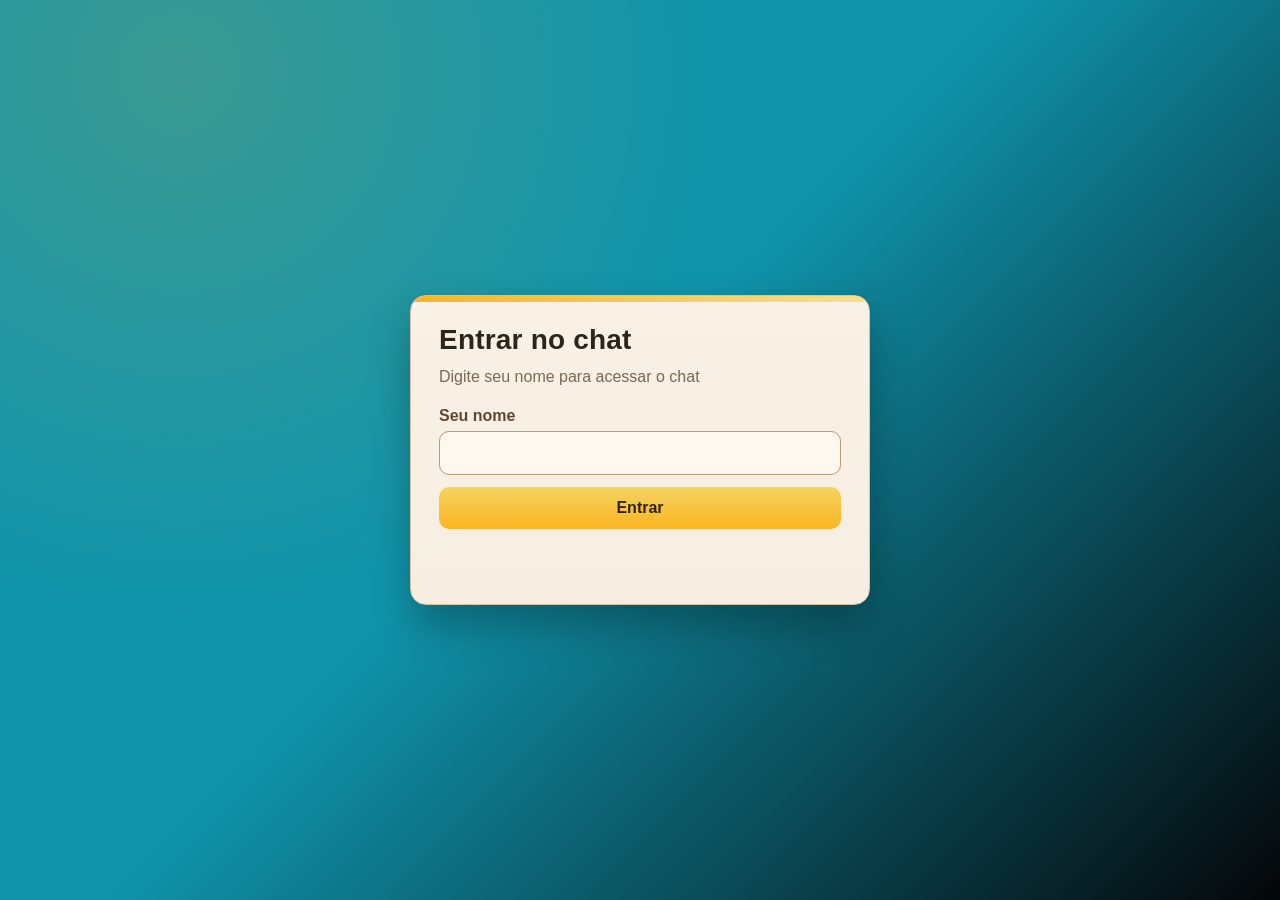
==== frontend/login.html @ 3dba1880 "Frontend files paths refactored in README.MD" ====
<!DOCTYPE html>
<html lang="pt-BR">
<head>
  <meta charset="UTF-8" />
  <meta name="viewport" content="width=device-width, initial-scale=1.0" />
  <title>Login | DCM Webchat</title>
  <link rel="stylesheet" href="login/login.css" />
  <script src="login/login.js" defer></script>
</head>
<body>
  <main class="card">
    <h1>Entrar no chat</h1>
    <p>Digite seu nome para acessar o chat</p>

    <form id="loginForm" novalidate>
      <label for="username">Seu nome</label>
      <input id="username" name="username" type="text" maxlength="30" autocomplete="name" required />
      <button type="submit">Entrar</button>
      <p id="error" class="error"></p>
    </form>
  </main>
</body>
</html>
---- frontend/login/login.css ----
:root {
  --bg: #050608;
  --brand-teal: #1094AB;
  --brand-teal-deep: #1094AB;
  --brand-yellow: #FCB421;
  --panel: #1c2230;
  --surface: #f7eee1;
  --text: #3f3224;
  --muted: #7b6753;
  --accent: #FCB421;
  --accent-hover: #df9e18;
  --ring: #6ec7d7;
  --shadow: 0 20px 40px rgba(0, 0, 0, 0.28);
  --radius: 16px;
}

* { box-sizing: border-box; }

body {
  margin: 0;
  min-height: 100vh;
  font-family: "Segoe UI", "Trebuchet MS", sans-serif;
  background:
    radial-gradient(circle at 14% 8%, rgba(252, 180, 33, 0.18), transparent 40%),
    linear-gradient(135deg, var(--brand-teal), var(--brand-teal-deep) 46%, var(--bg));
  color: #FFFFFF;
  display: grid;
  place-items: center;
  padding: 20px;
}

.card {
  width: min(460px, 100%);
  background: linear-gradient(180deg, #f9f1e6, var(--surface));
  border: 1px solid #d9c0a1;
  border-radius: var(--radius);
  color: var(--text);
  box-shadow: var(--shadow);
  padding: 28px;
  position: relative;
  overflow: hidden;
  animation: rise 420ms ease-out;
}

.card::before {
  content: "";
  position: absolute;
  inset: 0 0 auto 0;
  height: 6px;
  background: linear-gradient(90deg, var(--brand-yellow), #f6e08d);
}

h1 {
  margin: 0 0 10px;
  font-size: 1.75rem;
  color: #2f2418;
  letter-spacing: 0.2px;
}

p {
  margin: 0 0 18px;
  color: var(--muted);
  line-height: 1.4;
}

label {
  display: block;
  margin-bottom: 6px;
  font-weight: 600;
  color: #5d4933;
}

input {
  width: 100%;
  border: 1px solid #b99b74;
  border-radius: 10px;
  padding: 12px 14px;
  font-size: 1rem;
  background: #fff8ef;
  color: var(--text);
  outline: none;
  transition: border-color 160ms ease, box-shadow 160ms ease;
  margin-bottom: 12px;
}

input:focus {
  border-color: var(--ring);
  box-shadow: 0 0 0 3px rgba(143, 177, 255, 0.26);
}

button {
  width: 100%;
  border: none;
  border-radius: 10px;
  padding: 12px 14px;
  font-size: 1rem;
  font-weight: 700;
  background: linear-gradient(180deg, #f3d460, var(--accent));
  color: #2f2418;
  cursor: pointer;
  transition: background-color 160ms ease, transform 120ms ease, box-shadow 160ms ease;
}
button:hover {
  background: var(--accent-hover);
  box-shadow: 0 4px 12px rgba(252, 180, 33, 0.4);
}
button:active { transform: translateY(1px); }

.error {
  min-height: 1.2rem;
  margin-top: 10px;
  color: #a8341d;
  font-size: 0.95rem;
}

@keyframes rise {
  from { opacity: 0; transform: translateY(12px); }
  to { opacity: 1; transform: translateY(0); }
}

@media (max-width: 520px) {
  body {
    padding: 12px;
    place-items: stretch center;
  }

  .card {
    width: 100%;
    padding: 20px 16px;
    border-radius: 14px;
  }

  h1 {
    font-size: 1.5rem;
  }

  p {
    font-size: 0.98rem;
  }

  input,
  button {
    font-size: 1rem;
  }
}
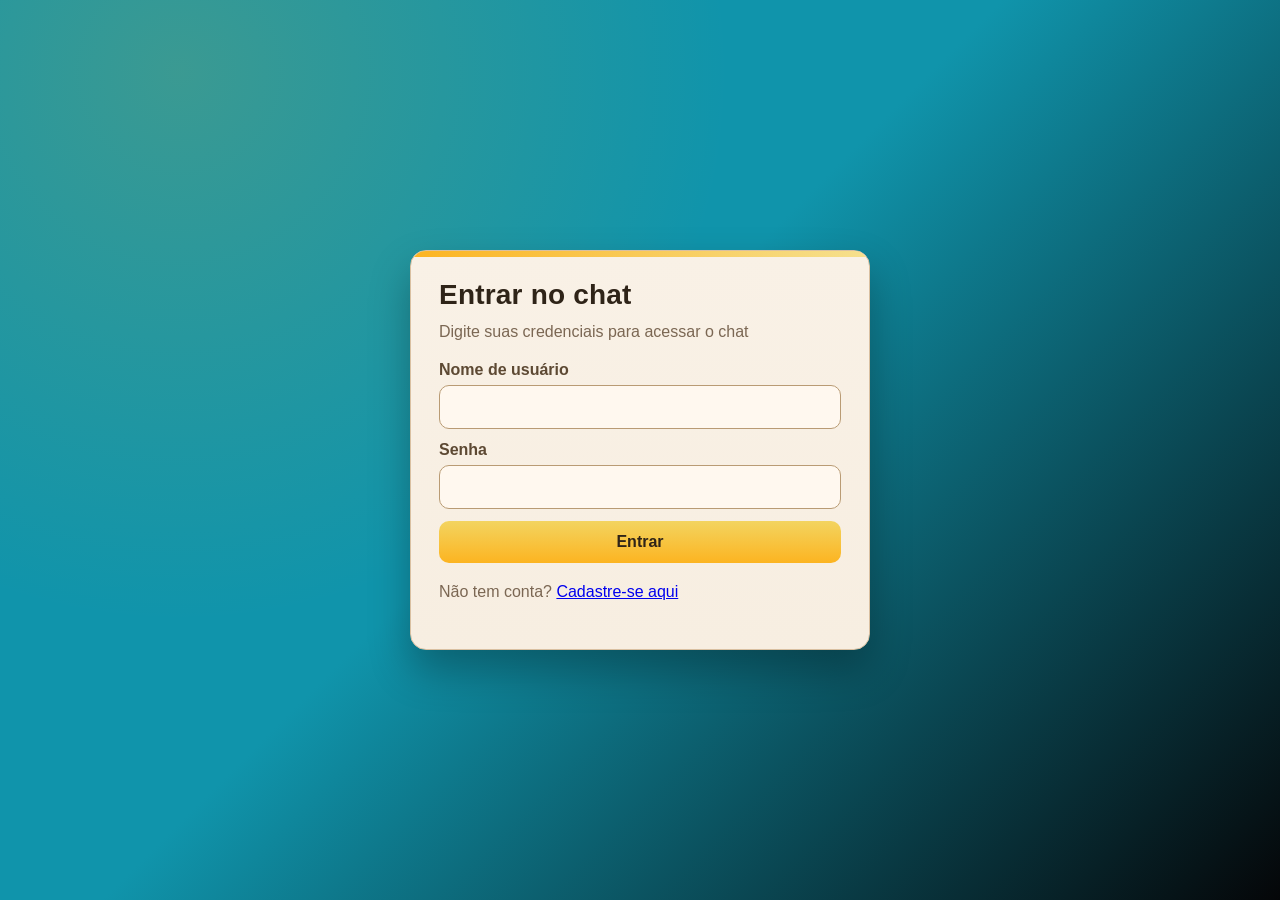
==== commit 27c1155a: "Token JWT implemented" ====
--- a/frontend/login.html
+++ b/frontend/login.html
@@ -10,14 +10,20 @@
 <body>
   <main class="card">
     <h1>Entrar no chat</h1>
-    <p>Digite seu nome para acessar o chat</p>
+    <p>Digite suas credenciais para acessar o chat</p>
 
     <form id="loginForm" novalidate>
-      <label for="username">Seu nome</label>
-      <input id="username" name="username" type="text" maxlength="30" autocomplete="name" required />
+      <label for="username">Nome de usuário</label>
+      <input id="username" name="username" type="text" maxlength="30" required />
+      
+      <label for="password">Senha</label>
+      <input id="password" name="password" type="password" required />
+
       <button type="submit">Entrar</button>
-      <p id="error" class="error"></p>
+      <p id="error"></p>
     </form>
+    
+    <p id="register">Não tem conta? <a href="register.html">Cadastre-se aqui</a></p>
   </main>
 </body>
 </html>
